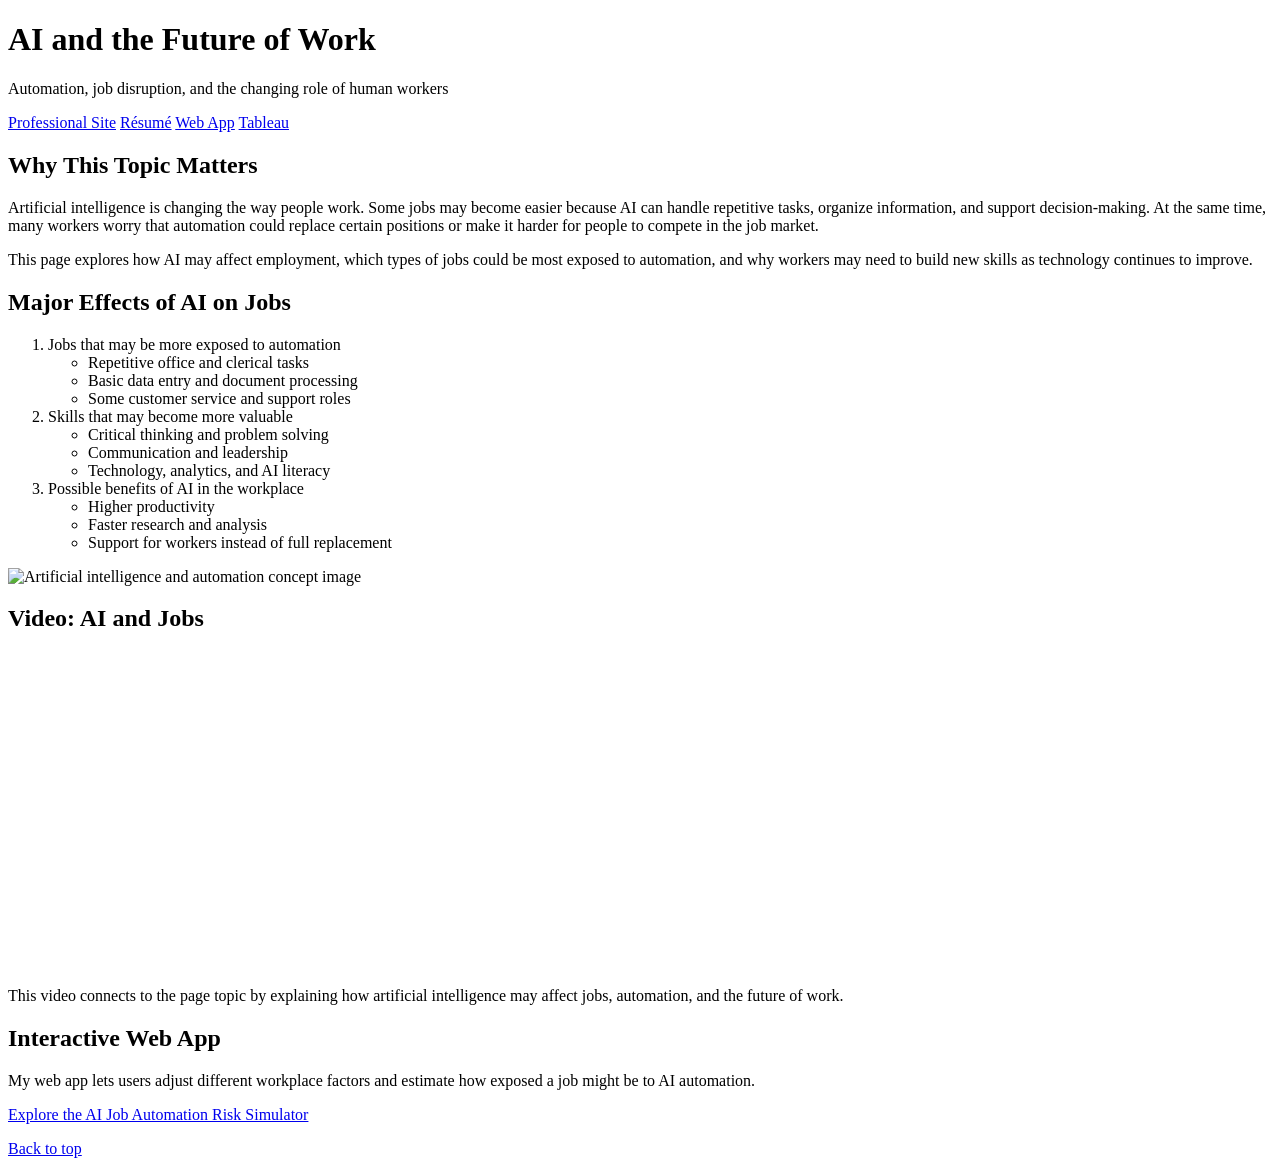
==== scratch.html @ 76e1d48e "Add files via upload" ====
<!DOCTYPE html>
<html lang="en">

<head>
    <meta charset="UTF-8">
    <title>AI and the Future of Work</title>
    <meta name="viewport" content="width=device-width, initial-scale=1.0">

    <link rel="stylesheet" href="css/scratch.css">
</head>

<body>

    <!-- Header -->
    <div class="header">
        <h1 id="top">AI and the Future of Work</h1>
        <p>Automation, job disruption, and the changing role of human workers</p>

        <div class="header-links">
            <a href="index.html">Professional Site</a>
            <a href="resume.html">Résumé</a>
            <a href="app/aibubbleapp.html">Web App</a>
            <a href="#tableau">Tableau</a>
        </div>
    </div>

    <!-- Introduction -->
    <div class="intro">
        <h2>Why This Topic Matters</h2>
        <p>
            Artificial intelligence is changing the way people work. Some jobs may become easier
            because AI can handle repetitive tasks, organize information, and support decision-making.
            At the same time, many workers worry that automation could replace certain positions or
            make it harder for people to compete in the job market.
        </p>

        <p>
            This page explores how AI may affect employment, which types of jobs could be most exposed
            to automation, and why workers may need to build new skills as technology continues to improve.
        </p>
    </div>

    <!-- Nested List -->
    <div class="content-block">
        <h2>Major Effects of AI on Jobs</h2>

        <ol>
            <li>Jobs that may be more exposed to automation
                <ul>
                    <li>Repetitive office and clerical tasks</li>
                    <li>Basic data entry and document processing</li>
                    <li>Some customer service and support roles</li>
                </ul>
            </li>

            <li>Skills that may become more valuable
                <ul>
                    <li>Critical thinking and problem solving</li>
                    <li>Communication and leadership</li>
                    <li>Technology, analytics, and AI literacy</li>
                </ul>
            </li>

            <li>Possible benefits of AI in the workplace
                <ul>
                    <li>Higher productivity</li>
                    <li>Faster research and analysis</li>
                    <li>Support for workers instead of full replacement</li>
                </ul>
            </li>
        </ol>
    </div>

    <!-- Image -->
    <div class="images">
        <img src="images/aibubble.webp" alt="Artificial intelligence and automation concept image">
    </div>

    <!-- YouTube Video -->
<div class="video">
    <h2>Video: AI and Jobs</h2>

    <iframe
        width="560"
        height="315"
        src="https://www.youtube.com/embed/cJfKqKEyw1o?si=sd7bZdZBnWUEoKpt"
        title="YouTube video player"
        frameborder="0"
        allow="accelerometer; autoplay; clipboard-write; encrypted-media; gyroscope; picture-in-picture; web-share"
        referrerpolicy="strict-origin-when-cross-origin"
        allowfullscreen>
    </iframe>

    <p class="small-note">
        This video connects to the page topic by explaining how artificial intelligence may affect jobs,
        automation, and the future of work.
    </p>
</div>

    <!-- Link to Web App -->
    <div class="intro">
        <h2>Interactive Web App</h2>
        <p>
            My web app lets users adjust different workplace factors and estimate how exposed a job
            might be to AI automation.
        </p>
        <p>
            <a href="app/aibubbleapp.html">Explore the AI Job Automation Risk Simulator</a>
        </p>
    </div>

    <!-- Anchor Link -->
    <div class="intro">
        <a href="#top">Back to top</a>
    </div>

</body>

</html>
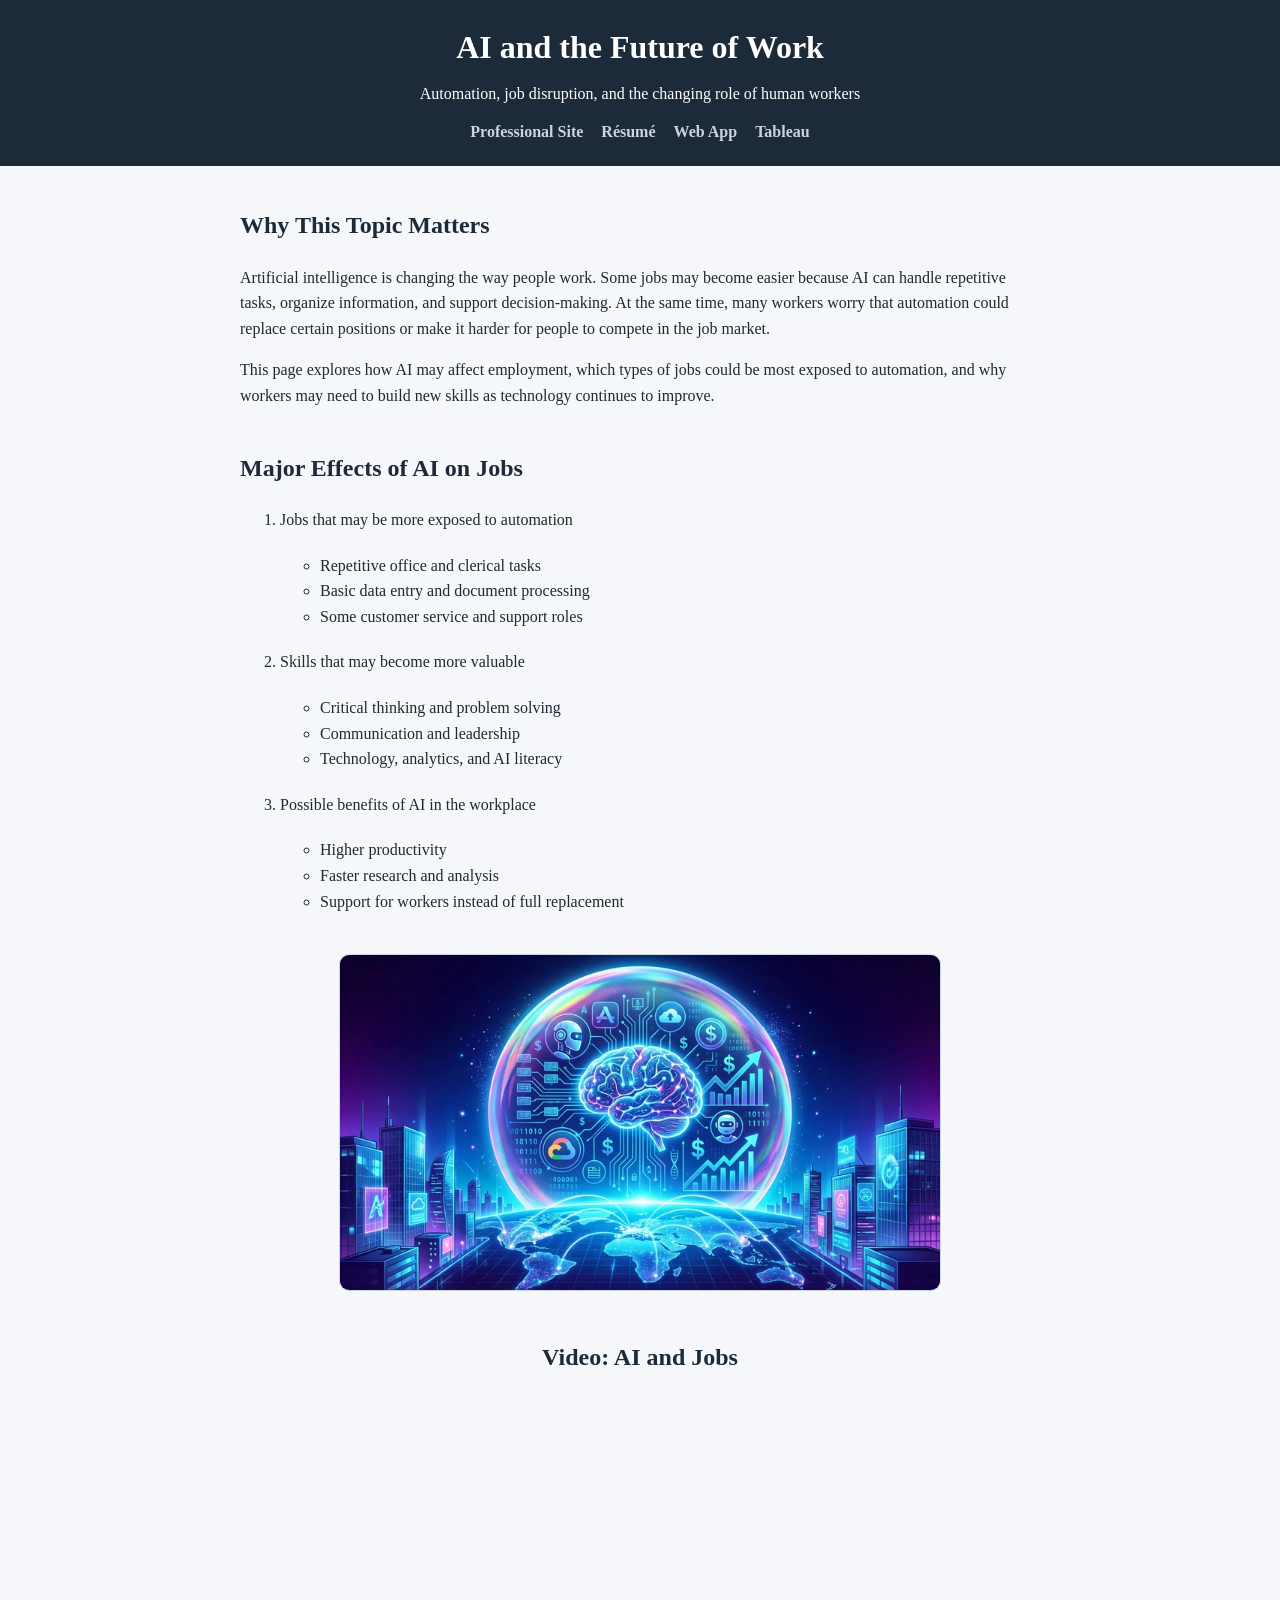
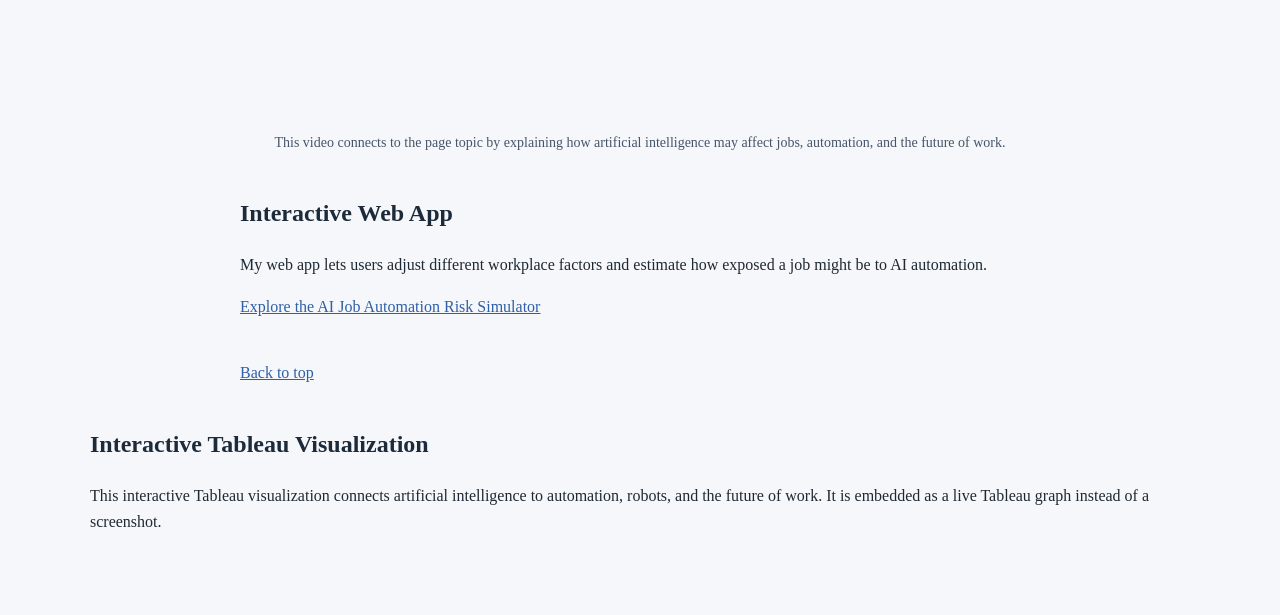
==== commit 3c835fc5: "scratch.html" ====
--- a/scratch.html
+++ b/scratch.html
@@ -115,5 +115,53 @@
     </div>
 
 </body>
+<!-- Tableau -->
+<div class="tableau-section" id="tableau">
+    <h2>Interactive Tableau Visualization</h2>
+    <p>
+        This interactive Tableau visualization connects artificial intelligence to automation,
+        robots, and the future of work. It is embedded as a live Tableau graph instead of a screenshot.
+    </p>
 
-</html>+    <div class="tableau">
+        <div class='tableauPlaceholder' id='viz1765954166089' style='position: relative'>
+            <noscript>
+                <a href='#'>
+                    <img alt='Robots'
+                        src='https://public.tableau.com/static/images/Th/TheHumanCostofAI/Robots/1_rss.png'
+                        style='border: none' />
+                </a>
+            </noscript>
+
+            <object class='tableauViz' style='display:none;'>
+                <param name='host_url' value='https%3A%2F%2Fpublic.tableau.com%2F' />
+                <param name='embed_code_version' value='3' />
+                <param name='site_root' value='' />
+                <param name='name' value='TheHumanCostofAI/Robots' />
+                <param name='tabs' value='no' />
+                <param name='toolbar' value='yes' />
+                <param name='static_image'
+                    value='https://public.tableau.com/static/images/Th/TheHumanCostofAI/Robots/1.png' />
+                <param name='animate_transition' value='yes' />
+                <param name='display_static_image' value='yes' />
+                <param name='display_spinner' value='yes' />
+                <param name='display_overlay' value='yes' />
+                <param name='display_count' value='yes' />
+                <param name='language' value='en-US' />
+            </object>
+        </div>
+
+        <script type='text/javascript'>
+            var divElement = document.getElementById('viz1765954166089');
+            var vizElement = divElement.getElementsByTagName('object')[0];
+
+            vizElement.style.width = '1000px';
+            vizElement.style.height = '752px';
+
+            var scriptElement = document.createElement('script');
+            scriptElement.src = 'https://public.tableau.com/javascripts/api/viz_v1.js';
+            vizElement.parentNode.insertBefore(scriptElement, vizElement);
+        </script>
+    </div>
+</div>
+</html>
--- a/css/scratch.css
+++ b/css/scratch.css
@@ -0,0 +1,153 @@
+/* Global page styling */
+body {
+    background-color: #f5f7fa;
+    font-family: "Times New Roman", Times, serif;
+    color: #1f2933;
+    margin: 0;
+    padding: 0;
+    line-height: 1.6;
+}
+
+/* Header area */
+.header {
+    background: #1c2a3a;
+    color: #ffffff;
+    padding: 22px;
+    text-align: center;
+    position: sticky;
+    top: 0;
+    z-index: 1000;
+}
+
+.header h1 {
+    margin-top: 0;
+    margin-bottom: 8px;
+}
+
+.header p {
+    margin: 0 0 12px 0;
+}
+
+.header-links {
+    display: flex;
+    justify-content: center;
+    gap: 18px;
+    flex-wrap: wrap;
+}
+
+.header a {
+    color: #cbd5e1;
+    text-decoration: none;
+    font-weight: bold;
+}
+
+.header a:hover {
+    text-decoration: underline;
+}
+
+/* Main content blocks */
+.intro,
+.content-block {
+    max-width: 800px;
+    margin: 40px auto;
+    padding: 0 20px;
+}
+
+/* Headings */
+h2 {
+    color: #1c2a3a;
+}
+
+/* List formatting */
+ol,
+ul {
+    max-width: 800px;
+    margin: 20px auto;
+    padding-left: 40px;
+}
+
+/* Image styling */
+.images {
+    text-align: center;
+    margin: 40px 0;
+}
+
+.images img {
+    max-width: 600px;
+    width: 90%;
+    border-radius: 10px;
+    border: 1px solid #cbd5e1;
+}
+
+/* Embedded video */
+.video {
+    max-width: 800px;
+    margin: 40px auto;
+    padding: 0 20px;
+    text-align: center;
+}
+
+iframe {
+    display: block;
+    margin: 20px auto;
+    width: 560px;
+    height: 315px;
+    max-width: 100%;
+    border: none;
+}
+
+.small-note {
+    font-size: 14px;
+    color: #475569;
+}
+
+/* Links */
+a {
+    color: #2f5fa7;
+}
+
+a:hover {
+    color: #1e3a8a;
+}
+
+/* Tableau section */
+.tableau-section {
+    max-width: 1100px;
+    margin: 40px auto;
+    padding: 0 20px;
+}
+
+.tableau {
+    display: block;
+    margin: 40px auto;
+    width: 100%;
+    overflow-x: auto;
+    text-align: center;
+}
+
+.tableauPlaceholder {
+    position: relative;
+    margin: 0 auto;
+    width: 1000px;
+    max-width: 100%;
+}
+
+.tableauViz {
+    display: none;
+}
+
+/* Smaller screen adjustments */
+@media screen and (max-width: 700px) {
+    .header {
+        padding: 16px;
+    }
+
+    .header-links {
+        gap: 10px;
+        font-size: 14px;
+    }
+
+    iframe {
+        height: 260px;
+    }
+}
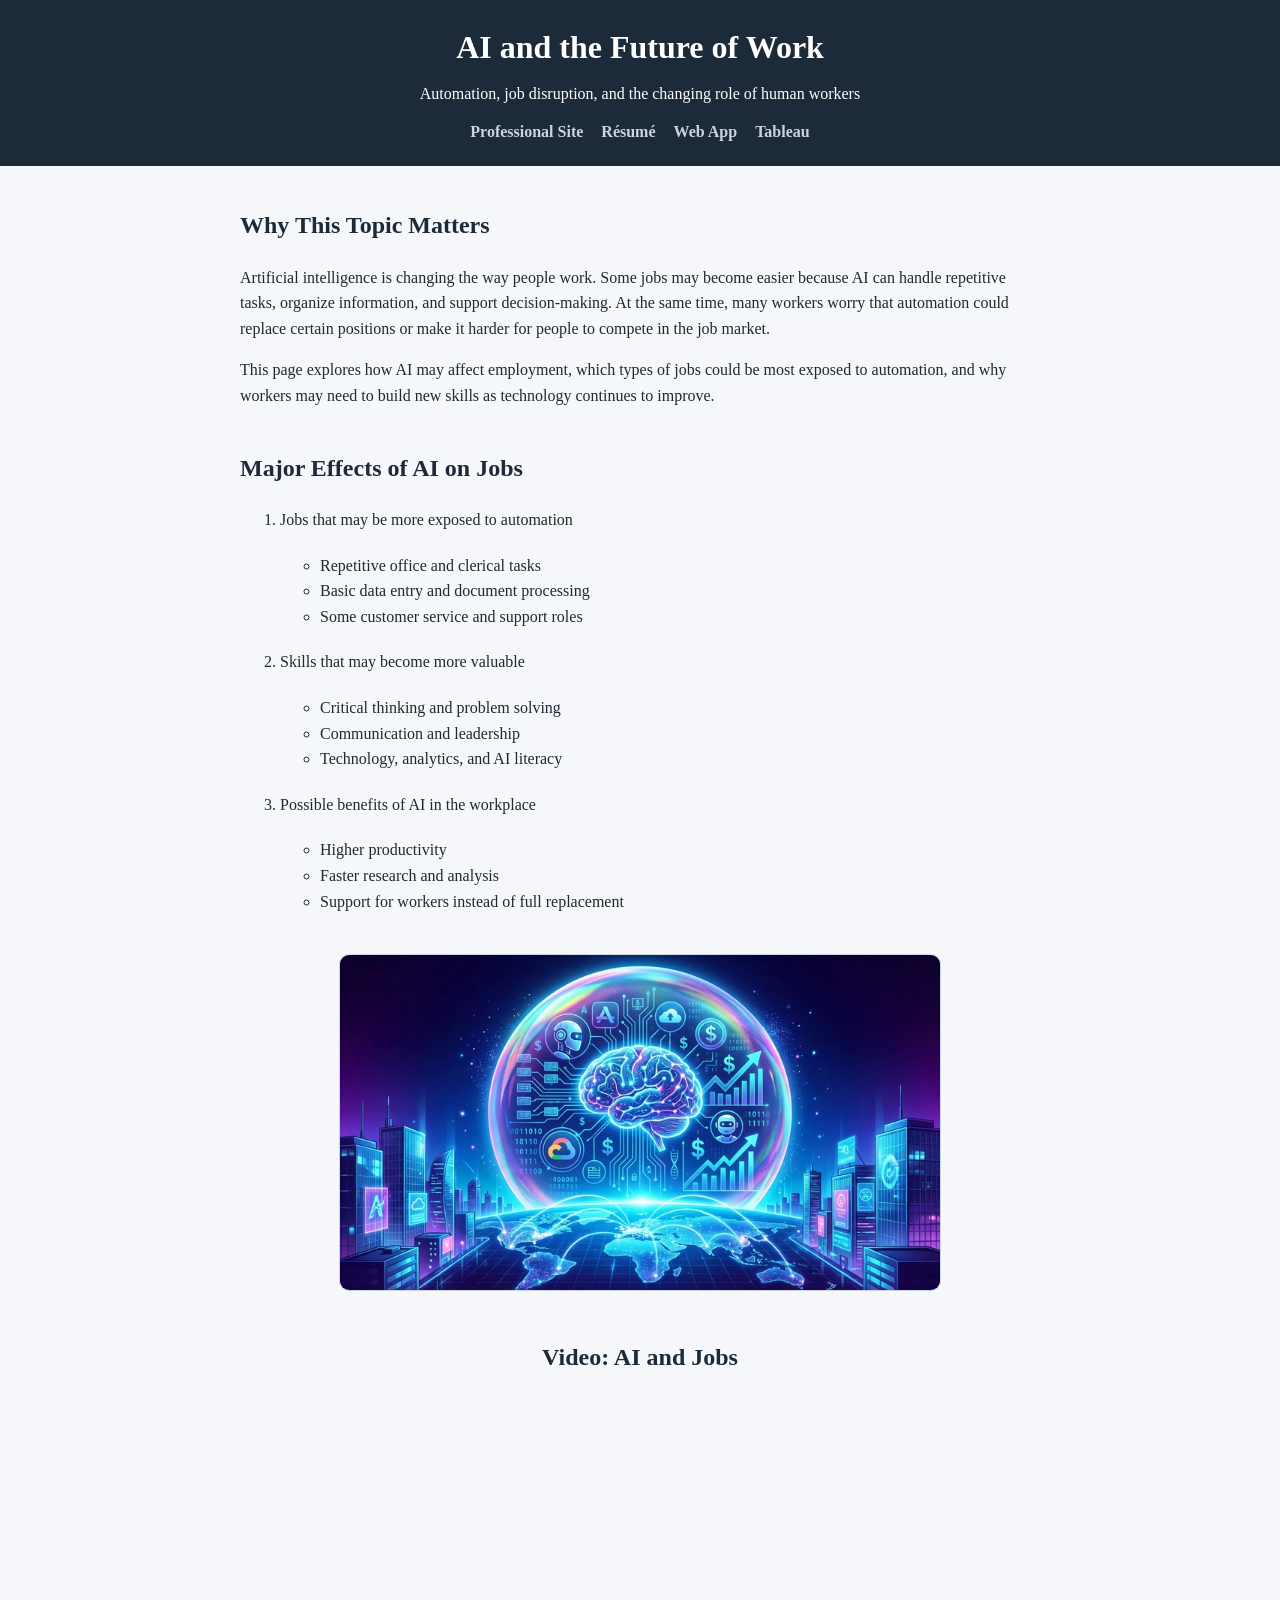
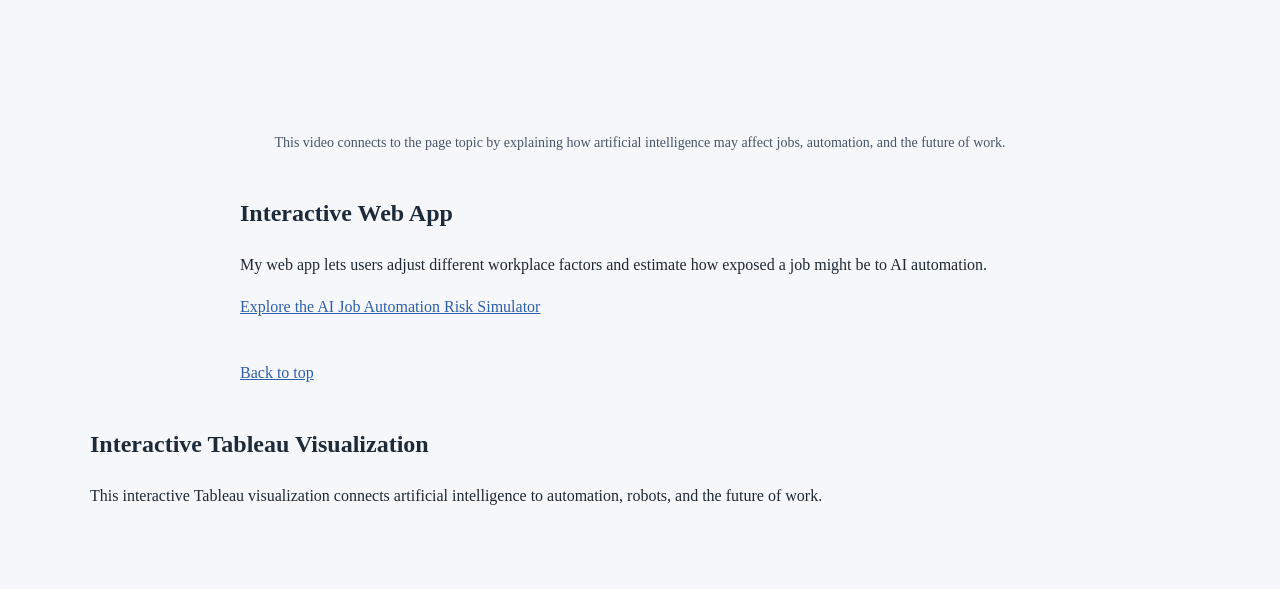
==== commit 6e764b47: "scratch.html" ====
--- a/scratch.html
+++ b/scratch.html
@@ -120,7 +120,7 @@
     <h2>Interactive Tableau Visualization</h2>
     <p>
         This interactive Tableau visualization connects artificial intelligence to automation,
-        robots, and the future of work. It is embedded as a live Tableau graph instead of a screenshot.
+        robots, and the future of work.
     </p>
 
     <div class="tableau">
--- a/css/scratch.css
+++ b/css/scratch.css
@@ -150,4 +150,29 @@
     iframe {
         height: 260px;
     }
-}+}
+/* Tableau section */
+.tableau-section {
+    max-width: 1100px;
+    margin: 40px auto;
+    padding: 0 20px;
+}
+
+.tableau {
+    display: block;
+    margin: 40px auto;
+    width: 100%;
+    overflow-x: auto;
+    text-align: center;
+}
+
+.tableauPlaceholder {
+    position: relative;
+    margin: 0 auto;
+    width: 1000px;
+    max-width: 100%;
+}
+
+.tableauViz {
+    display: none;
+}
